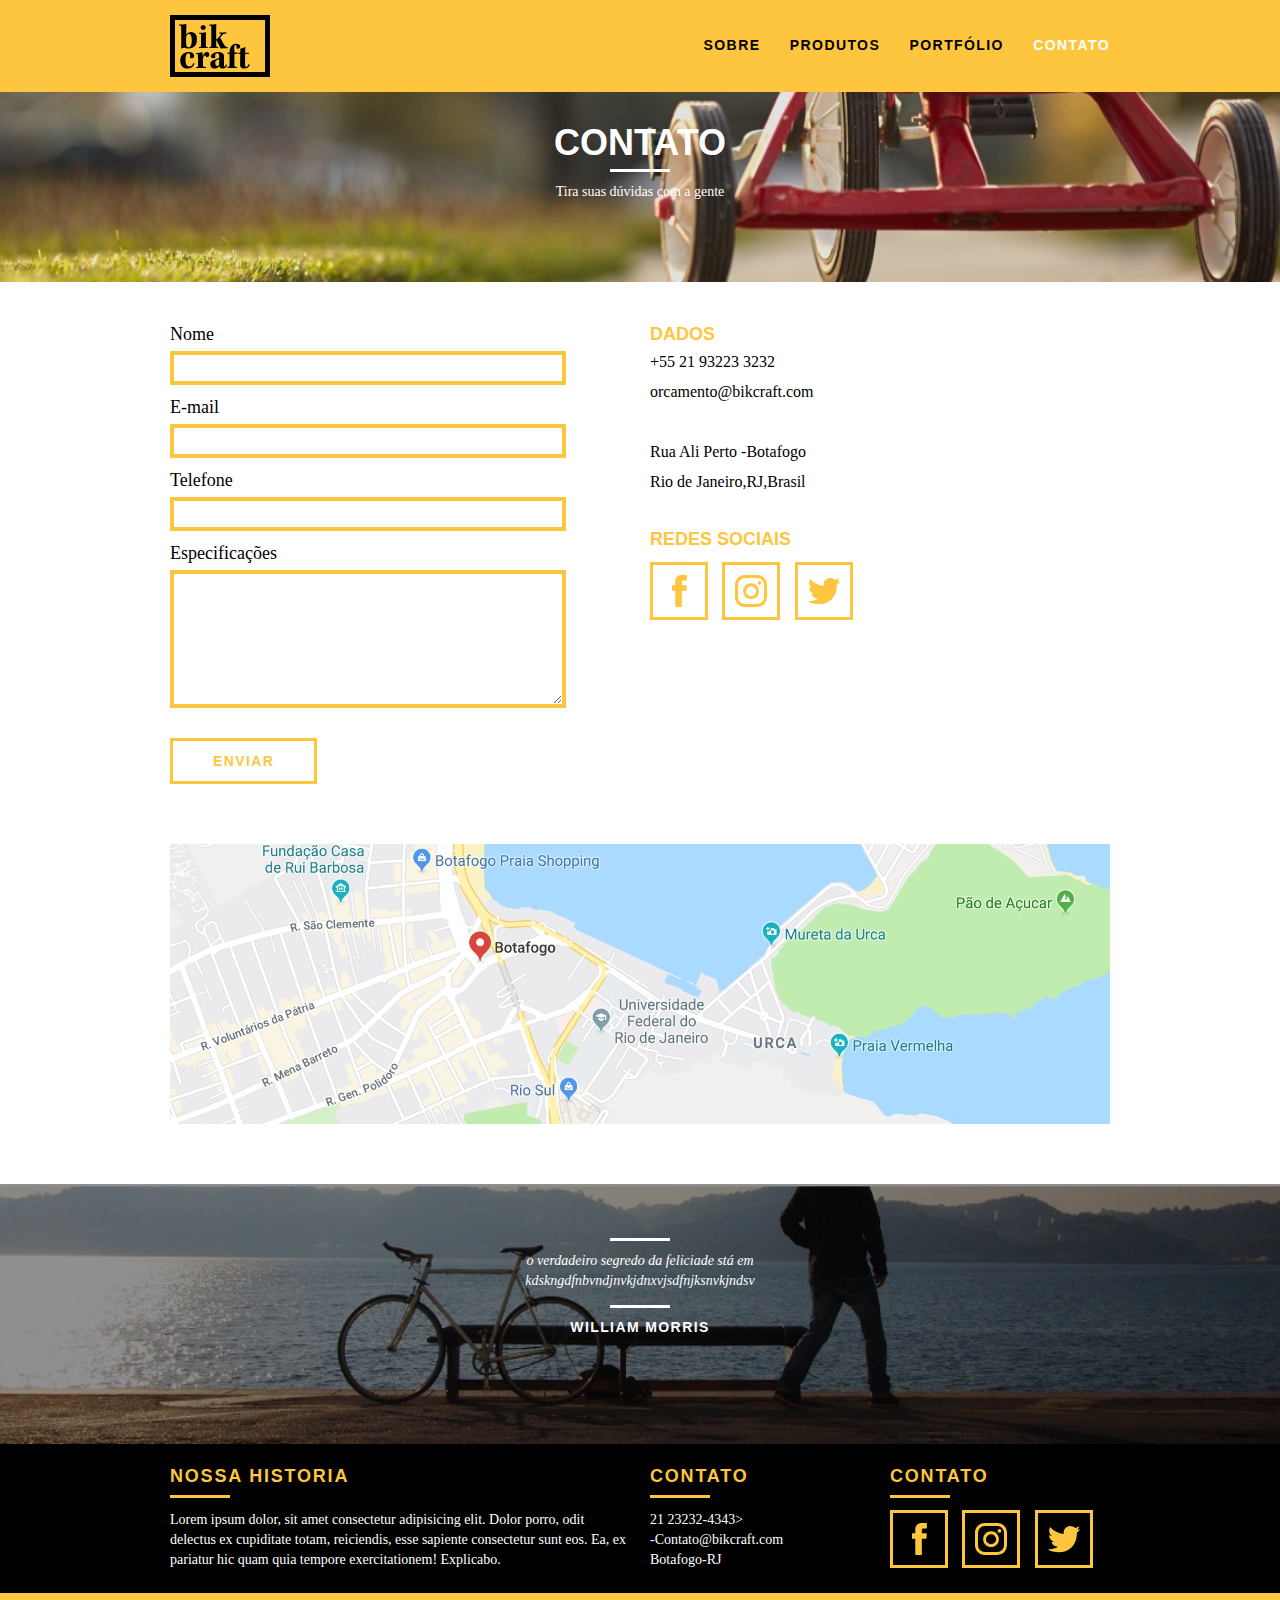
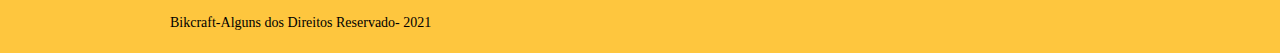
==== contato.html @ 78e2c76a "Pagina contatos criada e site finalizado" ====
<!DOCTYPE html>
<html lang="pt-br">

<head>
  <meta charset="UTF-8">
  <meta http-equiv="X-UA-Compatible" content="IE=edge">
  <meta name="viewport" content="width=device-width, initial-scale=1.0">
  <link rel="stylesheet" href="css/normalize.css">
  <link rel="stylesheet" href="css/reset.css">
  <link rel="stylesheet" href="css/grid.css">
  <link rel="stylesheet" href="css/style.css">
  <link rel="stylesheet" href="css/contato.css">

  <title>Bikcraft-Contato</title>
</head>

<body>
  <header class="header">
    <div class="container">
      <a href="index.html" class="grid-4">
        <img src="img/bikcraft.svg" alt="Bikcraft">
      </a>
      <nav class="grid-12 header_menu">
        <ul>
          <li><a href="sobre.html">Sobre</a></li>
          <li><a href="produtos.html">Produtos</a></li>
          <li><a href="portfolio.html">Portfólio</a></li>
          <li><a href="contato.html" class="menu_ativo">Contato</a></li>
        </ul>
      </nav>
    </div>



  </header>
  <section class="introducao-interna interna_contato">
    <div class="container">
      <h1>Contato</h1>
      <p>Tira suas dúvidas com a gente</p>
    </div>
  </section>


  <section class="contato container">
    <form id="form_orcamento" class="contato_form grid-8">
      <label for="nome">Nome</label>
      <input type="text" id="nome">

      <label for="email">E-mail</label>
      <input type="text" id="email">

      <label for="telefone">Telefone</label>
      <input type="text" id="telefone">

      <label for="espec">Especificações</label>
      <textarea id="espec"></textarea>

      <button type="submit" class="btn btn-preto">Enviar</button>
    </form>
    <div class="contato_dados grid-8">
      <h3>Dados</h3>
      <span>+55 21 93223 3232</span>
      <span>orcamento@bikcraft.com</span>
      <span> Rua Ali Perto -Botafogo</span>
      <span> Rio de Janeiro,RJ,Brasil</span>
      <h3>Redes Sociais</h3>
      <ul>
        <li><a href="http://facebook.com" target="_blank"><img src="img/redes-sociais/facebook.svg" alt="facebook"></a></li>
        <li><a href="http://instagram.com" target="_blank"><img src="img/redes-sociais/instagram.svg" alt="facebook"></a></li>
        <li><a href="http://twitter.com" target="_blank"><img src="img/redes-sociais/twitter.svg" alt="facebook"></a>
        <li>


    </div>
  </section>

  <section class="container contato_mapa">
    <a href="https://www.google.com.br/maps/place/Gato+Caf%C3%A9/@-22.9511872,-43.1944118,15z/data=!4m13!1m7!3m6!1s0x997fe5efee9a25:0x3c77ca60168b5ea!2sBotafogo,+Rio+de+Janeiro+-+RJ!3b1!8m2!3d-22.9511931!4d-43.1807842!3m4!1s0x997fb9063a66af:0xda9e6a3a0e31d0a5!8m2!3d-22.9510494!4d-43.1918059" target="_blank" class="grid-16"><img src="img/endereco-bikcraft.jpg" alt="endereco bikcraft"></a>

  </section>



  <section class="quebra">
    <blockquote class="quote-externo container">
      <p>o verdadeiro segredo da feliciade stá em kdskngdfnbvndjnvkjdnxvjsdfnjksnvkjndsv</p>
      <cite>WILLIAM MORRIS</cite>
    </blockquote>
  </section>
  <!-- FECHA QUEBRA-->

  <footer>
    <div class="footer">
      <div class="container">

        <div class="grid-8 footer_historia">
          <h3>Nossa Historia</h3>
          <p>Lorem ipsum dolor, sit amet consectetur adipisicing elit. Dolor porro, odit delectus ex cupiditate totam, reiciendis, esse sapiente consectetur sunt eos. Ea, ex pariatur hic quam quia tempore exercitationem! Explicabo.</p>
        </div>

        <div class="grid-4 footer_contato">
          <h3>Contato</h3>
          <ul>
            <li>21 23232-4343></li>
            <li>-Contato@bikcraft.com</li>
            <li>Botafogo-RJ</li>
          </ul>
        </div>



        <div class="grid-4 footer_redes">
          <h3>Contato</h3>
          <ul>
            <li><a href="http://facebook.com" target="_blank"><img src="img/redes-sociais/facebook.svg" alt="facebook"></a></li>
            <li><a href="http://instagram.com" target="_blank"><img src="img/redes-sociais/instagram.svg" alt="facebook"></a></li>
            <li><a href="http://twitter.com" target="_blank"><img src="img/redes-sociais/twitter.svg" alt="facebook"></a></li>

        </div>

      </div>




    </div>

    <div class="copyright">
      <div>
        <div class="container">
          <p class="grid-16">Bikcraft-Alguns dos Direitos Reservado- 2021</p>
        </div>
      </div>





  </footer>


</body>

</html>
---- css/grid.css ----
n*, *:before, *:after {
  -webkit-box-sizing: border-box; 
  -moz-box-sizing: border-box; 
  box-sizing: border-box;
}

.container {
	width: 960px;
	margin: 0 auto;
	padding: 0px;
	position: relative;
}

.container:after, .container:before {
	content: " ";
	display: table;
}

.container:after {
	clear: both;
}

.grid-1, .grid-2, .grid-3, .grid-4, .grid-5, .grid-6, .grid-7, .grid-8, .grid-9, .grid-10, .grid-11, .grid-12, .grid-13, .grid-14, .grid-15, .grid-16, .grid-1-3 {
	float: left;
	margin-left: 10px;
	margin-right: 10px;
}

.grid-1 	{width: 40px;}
.grid-2 	{width: 100px;}
.grid-3 	{width: 160px;}
.grid-4 	{width: 220px;}
.grid-5 	{width: 280px;}
.grid-6 	{width: 340px;}
.grid-7 	{width: 400px;}
.grid-8 	{width: 460px;}
.grid-9 	{width: 520px;}
.grid-10 	{width: 580px;}
.grid-11 	{width: 640px;}
.grid-12 	{width: 700px;}
.grid-13 	{width: 760px;}
.grid-14 	{width: 820px;}
.grid-15 	{width: 880px;}
.grid-16 	{width: 940px;}
.grid-1-3	{width: 300px;}
---- css/style.css ----
/*Estilos  Gerais*/
body{
  font-family:Arial, Helvetica, sans-serif;

}

p{
  font-family:Georgia, 'Times New Roman', Times, serif;
  font-size:14px;
  line-height: 20px;
}
img{
  display:block;
}
.subtitulo{
  font-size:24px;
  line-height: 30px;
  font-weight: bold;
  letter-spacing: .1em;
  color:#000;
  text-align: center;
  text-transform:uppercase;
  margin-bottom: 40px;
}

.subtitulo:after{
  content:"";
  display:block;
  width:60px;
  height:3px;
  background: #000;
  margin:8px auto;
}



.btn{
border:3px solid #fec63e;
padding:10px 30px;
color:#fec63e;
font-size:14px;
line-height: 20px;
text-transform: uppercase;
letter-spacing: .1em;
font-weight: bold;
margin-top:10px;
}

.btn:hover{
  color:#fff;
  border:3px solid #fff;
}

.btn.btn-preto:hover{
  color:#000;
  border-color:#000;
}


/*Header*/

.header{
  top:0;
  position:fixed;
  width:100%;
  background:#fec63e;
  padding:15px 0;
  z-index: 10;
}

.header_menu{
  text-align: right;
 
}
.header_menu ul li{
  display:inline-block;
  margin-left:25px;
  margin-top:20px;
}

.header_menu ul li a {  
  color:#000;
  font-weight: bold;
  text-transform: uppercase;
  line-height: 20px;
  letter-spacing: .1em;
  font-size:14px;
  padding:10px 0;
}

.header_menu ul li a:hover {  
  color:#fff;
}

.subtitulo-interno{
  font-size:24px;
  line-height: 30px;
  font-weight: bold;
  letter-spacing: .1em;
  color:#000;
  text-transform:uppercase;
  margin-bottom: 20px;
}

.subtitulo-interno:after{
  content:"";
  display:block;
  width:60px;
  height:3px;
  background: #000;
  margin:8px 0;
}

.header_menu ul li a.menu_ativo {
  color:#fff;
}

/*Introdução*/

.introducao{
  background:url("../img/bg.jpg") no-repeat center;
  background-size: cover;
  margin-top:92px;
  height:380px;
  text-align: center;
  padding-top:80px;
}

.introducao h1{
  color:white;
  font-size:48px;
  font-weight: bold;
  font-family:Helvetica;
  text-transform:uppercase;

}



.quote-externo{
  max-width: 320px;
  margin:0 auto;
  color:white;
  margin-bottom:30px;
}

.quote-externo p{
  font-style:italic;

}

.quote-externo p:before,.quote-externo p::after {
  content:"";
  display:block;
  width:60px;
  height:3px;
  background: #fff;
  margin:14px auto 10px auto;
}


.quote-externo cite{
  font-style:normal;
  font-weight: bold;
  font-size:14px;
  letter-spacing: .1em;
}
/*Introdução Interna*/
.introducao-interna{
width:100%;
margin-top:92px;
height:160px;
padding-top:30px;
color:#fff;
text-align: center;

}

.introducao-interna h1{
  color:white;
  font-size:36px;
  font-weight: bold;
  font-family:Helvetica;
  text-transform:uppercase;

}

.introducao-interna h1:after{
  content:"";
  display:block;
  width:60px;
  height:3px;
  background: #fff;
  margin:6px auto 10px auto;
}


/*Produtos*/

.produtos{
  padding: 60px 0;
}

.produtos_lista li{
  background-color:#fec63e;
  text-align: center;
}

.produtos_lista li h3{
  font-weight: bold;
  line-height:25px;
  text-transform: uppercase;
  letter-spacing: .1em;
  font-size:18px;
  margin-top:20px;

}

.produtos_lista li h3:after{
  content:"";
  display:block;
  width:60px;
  height:3px;
  background: #000;
  margin:2px auto;

}



.produtos_lista p{
  padding:10px 20px 10px 20px;
}


.produtos_icone{
  background:#000;
  padding:40px;
 
}



.call{
  text-align: center;
  padding-top:40px;
  clear:both;
}

.call p{
  margin-bottom:20px;
}

/* PORTFOLIO*/
.portfolio{
  background:#000;
  padding:40px;
}

.portfolio .subtitulo{
  color:#fec63e;
}
.portfolio .subtitulo:after{
  background:#fec63e;
}

.portfolio_lista li:last-child{
  margin-top: 20px;
}
.portfolio .call p{
  color:#fff;
}

/*Qualidade*/
.qualidade{
  padding:60px 0;

}

.qualidade:after{
  content:"";
  width:634px;
  height:83px;
  display:block;
  background:url("../img/linhas.svg") no-repeat center;
  position:absolute;
  top:209px;
  right:162px;

}

.qualidade  img{
  margin: 0 auto;
}
.qualidade_lista{
  padding-top:40px;
  overflow: auto;/*Clear-fix serve para limpar flutuações de outros elementos*/
}

.qualidade_lista li{
  text-align: center;

}
.qualidade_lista li h3{
  font-weight: bold;
  line-height:25px;
  text-transform: uppercase;
  letter-spacing: .1em;
  font-size:18px;
  margin-top:20px;

}

.qualidade_lista li h3:after{
  content:"";
  display:block;
  width:60px;
  height:3px;
  background: #000;
  margin:6px auto;
  z-index: -1;

}

/*Quebra*/

.quebra{
  background:url("../img/bg-foter.jpg")no-repeat center;
  background-size:cover;
  height:220px;
  text-align: center;
  padding-top:40px;
}

.quebra .quote-externo{
  max-width: 400px;
}


/*Footer*/
.footer{
color:#fff;
background:#000;
padding: 20px 0;
}

.footer h3{
  font-size:18px;
  line-height: 25px;
  color:#fec63e;
  text-transform: uppercase;
  font-weight: bold;
  letter-spacing: .1em;
}

.footer h3:after{
  content:"";
  display:block;
  width:60px;
  height:3px;
  background:#fec63e;
  margin:6px 0 12px 0;
}



.footer_contato ul li{
  font-size:14px;
  line-height: 20px;
  font-family: 'Times New Roman', serif;
}
.footer_redes ul li{
  display:inline-block;
  margin-right:10px;

}
.footer_redes ul li a{
border:3px solid #fec63e;
display:block;
padding:10px;
}

.footer_redes ul li a:hover{
  border-color:#fff;
 
}
/*Copy*/
.copyright{
  background:#fec63e;
  padding: 20px;
}
---- css/contato.css ----
.interna_contato{
  background: url("../img/bg-contato.jpg") no-repeat center ;
  background-size: cover;
}

.contato{
  padding:40px 0;
}

.contato_form label{
display:block;
font-family:Georgia, 'Times New Roman', Times, serif;
font-size: 18px;
line-height: 25px;
margin-bottom: 4px;
}

.contato_form input{
display:block;
width:80%;
border:4px solid #fec63e;
background: none;
padding:5px 10px;
outline:none;
font-size:14px;
font-family:Georgia, 'Times New Roman', Times, serif;
margin-bottom:10px;
}

.contato_form textarea{
  display:block;
  width:80%;
  height:120px;
  border:4px solid #fec63e;
  background: none;
  padding:5px 10px;
  outline:none;
  font-size:14px;
  font-family:Georgia, 'Times New Roman', Times, serif;
  margin-bottom:20px;
}

.contato_form button{
  background: none;
  padding:10px 40px;
  margin-bottom:20px ;
}

.contato_dados{

margin-left:px;
}

.contato_dados h3{
font-size:18px;
text-transform: uppercase;
color:#fec63e;
line-height: 25px;
font-weight: bold;

}

.contato_dados span{
  display:block;
  font-family:Georgia, 'Times New Roman', Times, serif;
  line-height: 30px;

}


.contato_dados span:nth-of-type(even){
  margin-bottom:30px;
}



.contato_dados ul li{
  font-size:14px;
  line-height: 20px;
  font-family: 'Times New Roman', serif;
}




.contato_dados ul{
  margin-top:10px;
}


.contato_dados ul li{
  display:inline-block;
  margin-right:10px;

}
.contato_dados ul li a{
border:3px solid #fec63e;
display:block;
padding:10px;
}

.contato_dados ul li a:hover{
  border-color:#000;
 
}

.contato_mapa{
  margin-bottom:60px;
}
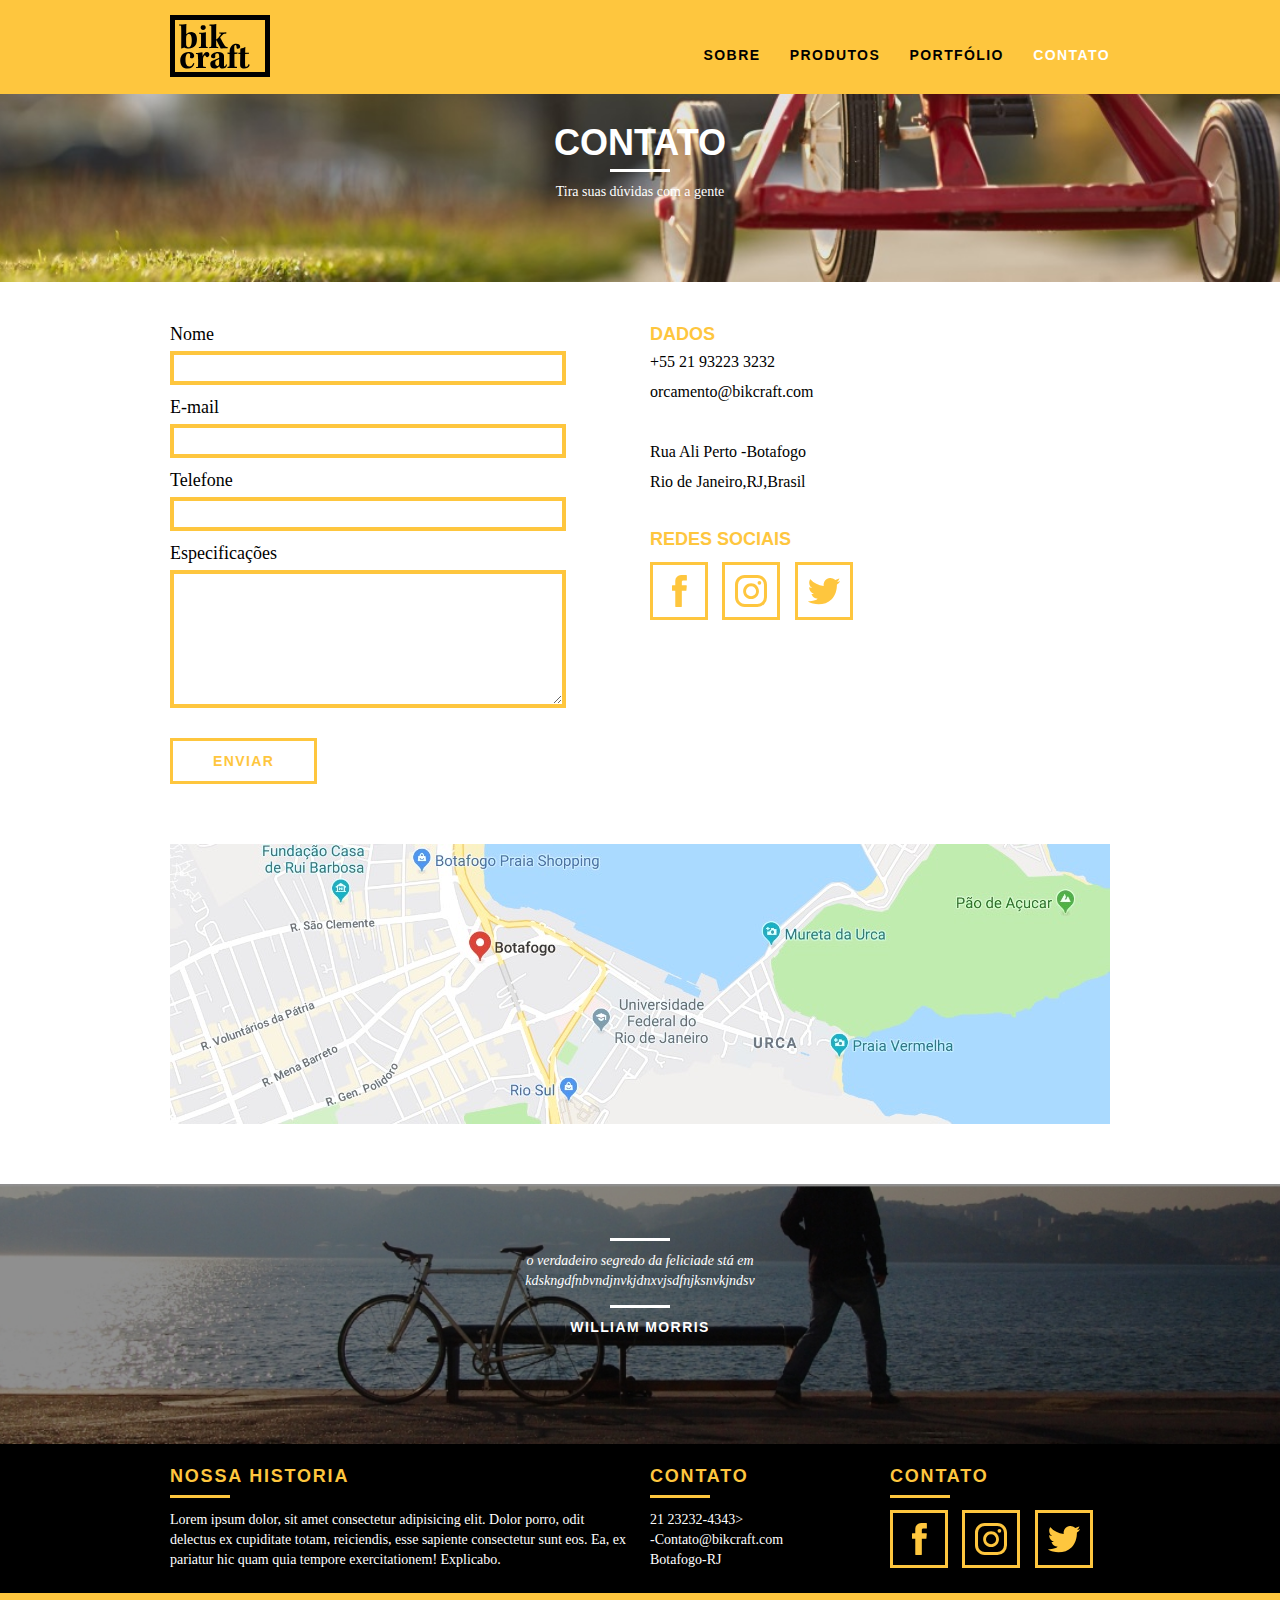
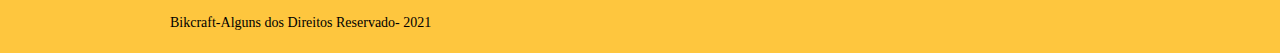
==== commit a7dc208d: "Adaptação da telas para dispositivos móveis" ====
--- a/contato.html
+++ b/contato.html
@@ -10,6 +10,7 @@
   <link rel="stylesheet" href="css/grid.css">
   <link rel="stylesheet" href="css/style.css">
   <link rel="stylesheet" href="css/contato.css">
+  <link rel="stylesheet" href="css/responsivo.css">
 
   <title>Bikcraft-Contato</title>
 </head>
--- a/css/grid.css
+++ b/css/grid.css
@@ -42,4 +42,46 @@
 .grid-14 	{width: 820px;}
 .grid-15 	{width: 880px;}
 .grid-16 	{width: 940px;}
-.grid-1-3	{width: 300px;}+.grid-1-3	{width: 300px;}
+
+@media only screen and (min-width:788px) and (max-width:979px){
+	.container {
+		width: 768px;
+	}
+
+	.grid-1    {width:28px;}
+	.grid-2    {width:76px;}
+	.grid-3    {width:124px;}
+	.grid-4    {width: 172px;}
+	.grid-5    {width:220px;}
+	.grid-6    {width:268px;}
+	.grid-7    {width:316px;}
+	.grid-8    {width:364px;}
+	.grid-9    {width:412px;}
+	.grid-10   {width:460px;}
+	.grid-11   {width:508px;}
+	.grid-12   {width:556px;}
+	.grid-13   {width:604px;}
+	.grid-14   {width:652px;}
+	.grid-15   {width:700px;}
+	.grid-16   {width:748px;}
+	.grid-1-3  {width:236px;}
+
+
+
+
+}
+
+
+@media only screen and  (max-width:787px){
+	.container {
+		width: 300px;
+	}
+
+	.grid-1, .grid-2, .grid-3, .grid-4, .grid-5, .grid-6, .grid-7, .grid-8, .grid-9, .grid-10, .grid-11, .grid-12, .grid-13, .grid-14, .grid-15, .grid-16, .grid-1-3 {
+		width:300px;
+		margin:0 0 20px 0;
+		float:none;
+	}
+	
+}--- a/css/style.css
+++ b/css/style.css
@@ -11,6 +11,7 @@
 }
 img{
   display:block;
+  max-width:100%;
 }
 .subtitulo{
   font-size:24px;
@@ -86,6 +87,7 @@
   letter-spacing: .1em;
   font-size:14px;
   padding:10px 0;
+  float:left;
 }
 
 .header_menu ul li a:hover {  
@@ -206,6 +208,9 @@
   text-align: center;
 }
 
+.produtos_lista li img{
+margin:0 auto;
+}
 .produtos_lista li h3{
   font-weight: bold;
   line-height:25px;
@@ -286,6 +291,7 @@
   position:absolute;
   top:209px;
   right:162px;
+  z-index:-1;
 
 }
 
--- a/css/responsivo.css
+++ b/css/responsivo.css
@@ -0,0 +1,188 @@
+/*Estilo para tablets*/
+@media only screen and (min-width: 788px) and (max-width: 979px) {
+
+	/*Qualidade*/
+	.qualidade:after{
+		right:66px;
+	}
+
+	.qualidade_lista li{
+		text-align: center;
+	}
+	/*Footer*/
+	.footer_redes ul li a{
+		border:3px solid #fec63e;
+		display:block;
+		padding:6px;
+		}
+		
+		.footer_redes ul li a img{
+			width:26px;
+			height:26px;
+			}
+
+
+
+			/*Produtos*/
+			.produto_item h2{
+				top:-150px;
+				margin-bottom:-56px;
+			}
+			.produto_icone {
+				padding:41px 0;
+			}
+			.produto_info p{
+				font-size: 14px;
+				line-height: 20px;
+				padding: 20px 20px;
+				height:70px;
+			 }
+
+			 .produto_info ul li{
+				width:181px;
+				height:39px;
+				}
+
+
+
+
+	/*Final do Estilo para Tablet*/
+	
+	
+
+}
+
+
+
+/*Estilo para smartphone*/
+@media only screen and (max-width: 787px) {
+
+/*Header*/
+.header { 
+	position: relative;
+	padding-bottom: 0px;
+}
+
+.header img {
+	margin: 0 auto 10px auto;
+}
+
+.header_menu {
+	text-align: center;
+}
+
+.header_menu ul li {
+	margin: 5px;
+}
+
+.header_menu ul li a {
+	border: 4px solid #000;
+	width: 126px;
+	display: block;
+	float:left;
+}
+
+.header_menu ul li a:hover {
+	border-color: #fff;
+}
+
+.header_menu ul li a.menu_ativo {
+  border-color:#fff;
+}
+
+
+/*Introducao*/
+
+.introducao {
+	margin-top: 0px;
+	padding-top: 70px;
+	background: url("../img/bg-mobile.jpg") no-repeat center;
+	background-size: cover;
+}
+/*Introducao INTERNA*/
+.introducao-interna{
+	margin-top:0px;
+	}
+
+
+.introducao h1{
+  color:white;
+  font-size:36px;
+  font-weight: bold;
+  font-family:Helvetica;
+  text-transform:uppercase;
+}
+
+
+
+
+
+
+/*Call*/
+.call{
+  padding-top:10px;
+}
+
+.qualidade:after{
+	right:66px;
+	display: none;
+}
+
+
+
+
+
+/*Sobre*/
+.missao_sobre p{
+  padding-right:0px;
+	font-size:14px;
+	line-height: 20px;
+}
+
+
+.missao_sobre ul li{
+	font-size:14px;
+	line-height: 25px;
+ }
+	
+
+ /*Produtos*/
+ .produto_item h2{
+	top:-100px;
+	margin-bottom:-68px;
+}
+.produto_icone {
+	padding:41px 0;
+}
+.produto_info p{
+	font-size: 14px;
+	line-height: 20px;
+	height: auto;
+	padding: 20px 20px;
+ }
+
+ .produto_info ul li{
+	width:149px;
+	height:39px;
+	font-size: 14px;
+	line-height: 20px;
+	padding-top:16px;
+	}
+
+	.form{
+		padding-right:0px;
+	}
+
+	.orcamento_dados ul{
+		padding-right:0px;
+	}
+
+	 /*Contato*/
+	 .contato_form{
+		 padding-right: 0px;
+		 margin-bottom:40px;
+	 }
+
+
+/*Final do Estilo para Smarthphone*/
+}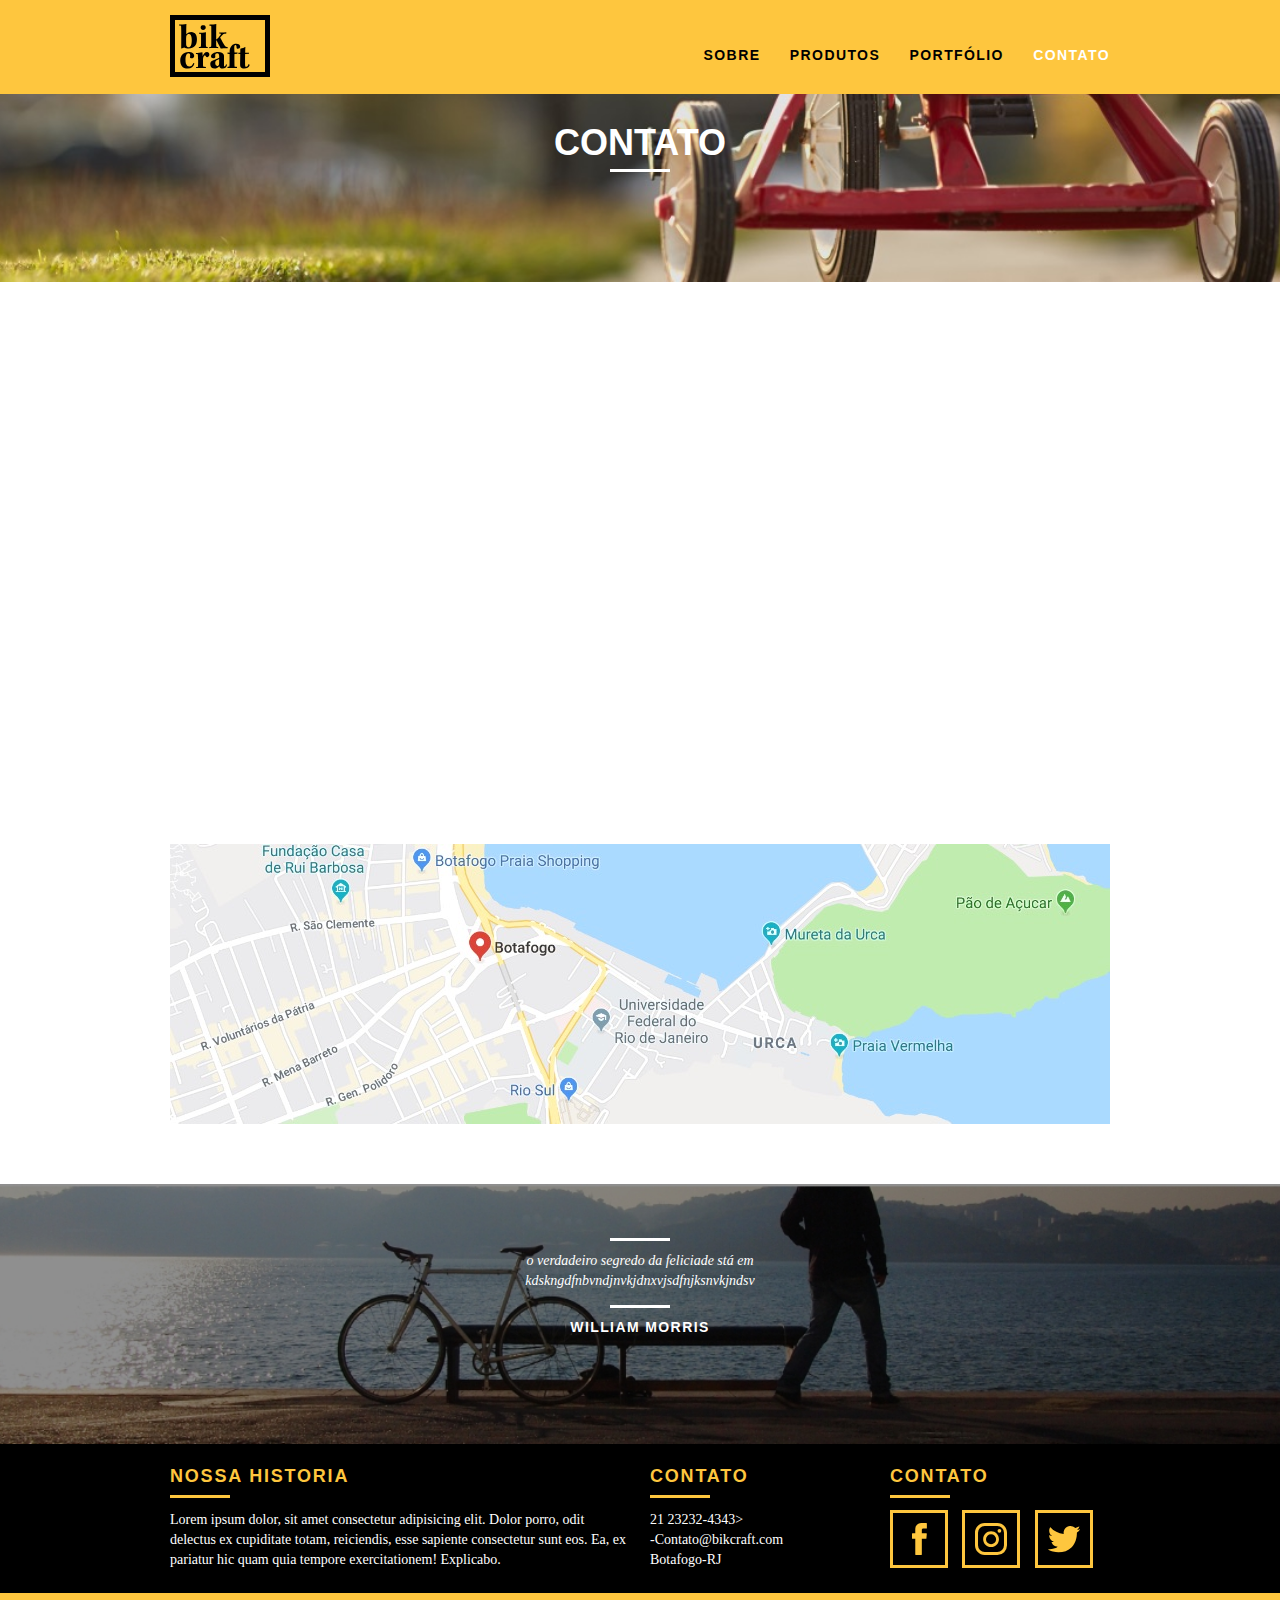
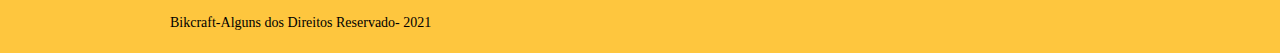
==== commit 41ab3e8d: "Paginas JavaScript Adicionadas e implementação de plugins javascript" ====
--- a/contato.html
+++ b/contato.html
@@ -11,6 +11,7 @@
   <link rel="stylesheet" href="css/style.css">
   <link rel="stylesheet" href="css/contato.css">
   <link rel="stylesheet" href="css/responsivo.css">
+  <script>document.documentElement.classList.add("js");</script>
 
   <title>Bikcraft-Contato</title>
 </head>
@@ -36,13 +37,13 @@
   </header>
   <section class="introducao-interna interna_contato">
     <div class="container">
-      <h1>Contato</h1>
-      <p>Tira suas dúvidas com a gente</p>
+      <h1 data-anime="400" class="fadeInDown">Contato</h1>
+      <p data-anime="800">Tira suas dúvidas com a gente</p>
     </div>
   </section>
 
 
-  <section class="contato container">
+  <section class="contato container fadeInDown" data-anime="1200">
     <form id="form_orcamento" class="contato_form grid-8">
       <label for="nome">Nome</label>
       <input type="text" id="nome">
@@ -138,7 +139,8 @@
 
 
   </footer>
-
+  <script src="./js/simple-anime.js"></script>
+  <script src="./js/script.js"></script>
 
 </body>
 
--- a/css/style.css
+++ b/css/style.css
@@ -395,3 +395,58 @@
   background:#fec63e;
   padding: 20px;
 }
+
+
+/*JAVASCRIPT*/
+
+.js [data-slide] {
+  position: relative;
+}
+.js [data-slide] > * {
+  position: absolute;
+  top: 0px;
+  opacity: 0;
+}
+.js [data-slide] > .active {
+  position: relative;
+  opacity: 1;
+  transition: opacity 500ms;
+  z-index: 1;
+}
+
+.js [data-slide-nav]{
+  display:block;
+  text-align: center;
+  margin-top:20px;
+}
+
+.js [data-slide-nav] button{
+  display:inline-block;
+  width:12px;
+  height:12px;
+  margin:4px;
+  border:none;
+  padding:0px;
+  border-radius:6px;
+  text-indent:-99px;
+  overflow:hidden;
+  background: #1d1e1d;
+}
+
+.js [data-slide-nav] button.active{
+background: #fec63e;
+}
+
+.js [data-anime]{
+  opacity: 0;
+}
+.js .fadeInDown{
+  transform: translate3d(0,-20px,0);
+ }
+ 
+.js .anime{
+opacity:1;
+transform:none;
+transition:opacity 800ms, transform 800ms;
+}
+
